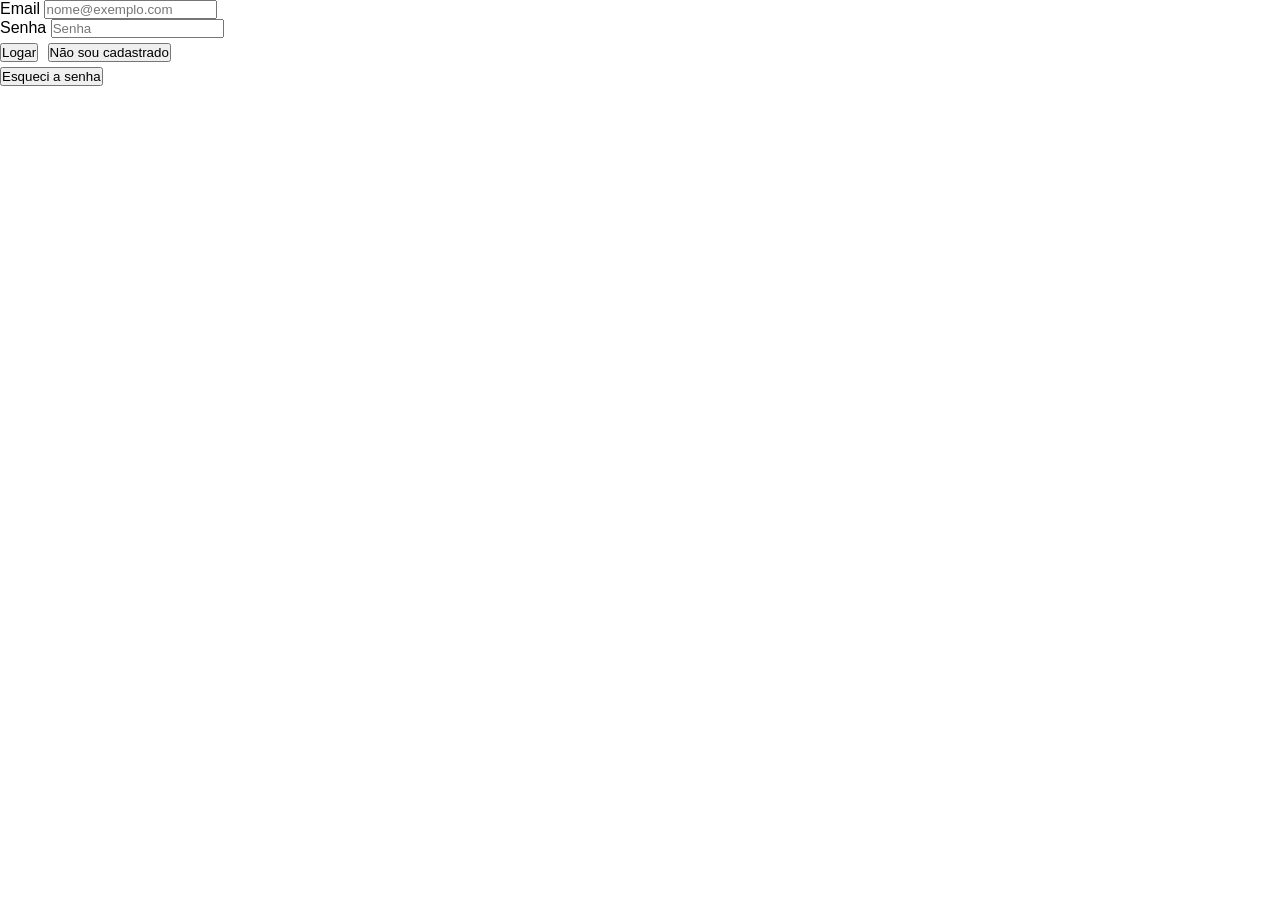
==== forms.html @ 570ace1e "Add files via upload" ====
<!doctype html>
<html lang="pt-BR">

<head>
    <meta charset="utf-8">
    <meta name="viewport" content="width=device-width, initial-scale=1">
    <title>LRC1970</title>
    <link rel="stylesheet" href="style-forms.css">
</head>

<body>
    <form id="forms_cad">

        <div class="container">

            <!-- Labels e Inputs-->
            <div class="form-input">
                <label for="cad-name">Nome</label>
                <input name="name" type="text" id="cad-name" class="input" placeholder="Nome">
            </div>

            <div class="form-input">
                <label for="cad-email">Email</label>
                <input name="e-mail" type="email" id="cad-email" class="input" placeholder="nome@exemplo.com">
            </div>

            <div class="form-input">
                <label for="cad-cep">CEP</label>
                <input name="cep" type="text" id="cad-cep" class="input" placeholder="00000-000">
            </div>

            <div class="form-input">
                <label for="cad-pass">Senha</label>
                <input name="password" type="password" class="input" id="cad-pass" placeholder="Senha">
            </div>

            <!-- Botões -->
            <div class="cad-btn-container">
                <button type="submit" id="cadastroBtn" class="btn">Cadastrar</button>
                <button type="button" id="already-log" class="btn">Já sou cadastrado</a></button>
            </div>

        </div>

        <!-- Definição do formulário -->
        <input type="text" name="code" id="code" style="display:none" value="cadastro">

        <!-- Resposta da requisição -->
        <div id="resp"></div>

    </form>

    <form id="forms_log">
        <div class="container">

            <!-- Labels e Inputs-->
            <div class="form-input">
                <label for="log-email">Email</label>
                <input name="e-mail" type="email" class="input" id="log-email" placeholder="nome@exemplo.com">
            </div>

            <div class="form-input">
                <label for="log-pass">Senha</label>
                <input name="password" type="password" class="input" id="log-pass" placeholder="Senha">
            </div>

            <!-- Botões -->
            <div class="log-btn-container">
                <button type="submit" id="loginBtn" class="btn">Logar</button>
                <button type="button" style="margin: 5px;" id="not-cad">Não sou cadastrado</button><br>
                <button type="button" id="fgt-password">Esqueci a senha</button>
            </div>

        </div>

        <!-- Definição do formulário -->
        <input type="text" name="code" id="code" style="display:none" value="login">

        <!-- Resposta da requisição -->
        <div id="resp"></div>

    </form>

    <form id="forms_pass">

        <div class="container-pass">

            <!-- Labels e Inputs-->
            <div class="form-input">
                <label for="pass-email">Email</label>
                <input name="e-mail" type="email" class="input" id="pass-email" placeholder="nome@exemplo.com">
            </div>

            <div class="form-input">
                <label for="pass-pass">Senha</label>
                <input name="password" type="password" class="input" id="pass-pass" placeholder="Senha">
            </div>

            <div class="form-input">
                <label for="pass-confirm">Confirme sua senha</label>
                <input name="password" type="password" class="input" id="pass-confirm"
                    placeholder="Confirm your password">
            </div>

            <!-- Botões -->
            <div class="pass-btn-container">
                <button type="submit" id="password-btn" class="btn">Atualizar senha</button>
            </div>

        </div>

        <!-- Definição do formulário -->
        <input type="text" name="code" id="code" style="display:none" value="password">

        <!-- Resposta da requisição -->
        <div id="resp"></div>

    </form>

</body>

<!-- Jquery -->
<script src="https://code.jquery.com/jquery-3.6.0.min.js"></script>

<!-- Main Script -->
<script src="ajax.js"></script>

<!-- Script -->
<script>
    // Declaração de variáveis
    let fgtBtn = document.getElementById("fgt-password");
    let notCadBtn = document.getElementById("not-cad");
    let loggedBtn = document.getElementById("already-log");
    let passwordBtn = document.getElementById("password-btn");
    let formsLog = document.getElementById("forms_log");
    let formsCad = document.getElementById("forms_cad");
    let formsPass = document.getElementById("forms_pass");

    // Funções
    function fgtPassword() {
        formsLog.style.display = "none";
        formsCad.style.display = "none";
        formsPass.style.display = "block";
    }

    function alreadyLogged() {
        formsLog.style.display = "block";
        formsCad.style.display = "none";
        formsPass.style.display = "none";
    }

    function notCad() {
        formsLog.style.display = "none";
        formsCad.style.display = "block";
        formsPass.style.display = "none";
    }

    function newPassword() {
        formsLog.style.display = "block";
        formsCad.style.display = "none";
        formsPass.style.display = "none";
    }

    // EventListeners
    fgtBtn.addEventListener("click", fgtPassword);
    loggedBtn.addEventListener("click", alreadyLogged);
    notCadBtn.addEventListener("click", notCad);
    passwordBtn.addEventListener("click", newPassword);
</script>

</html>
---- style-forms.css ----
:root {
  --primary-color: #fb4516;
  --primary-hover: #df3e15;
  --bg-dark: #121212;
  --bg-light: #f8f9fa;
  --card-bg: #ffffff;
  --text-main: #212529;
  --text-muted: #6c757d;
  --border-color: #e0e0e0;
}

* {
  margin: 0;
  padding: 0;
  box-sizing: border-box;
  font-family: "Segoe UI", Tahoma, Verdana, sans-serif;
}

#forms_cad,
#forms_pass {
  display: none;
}
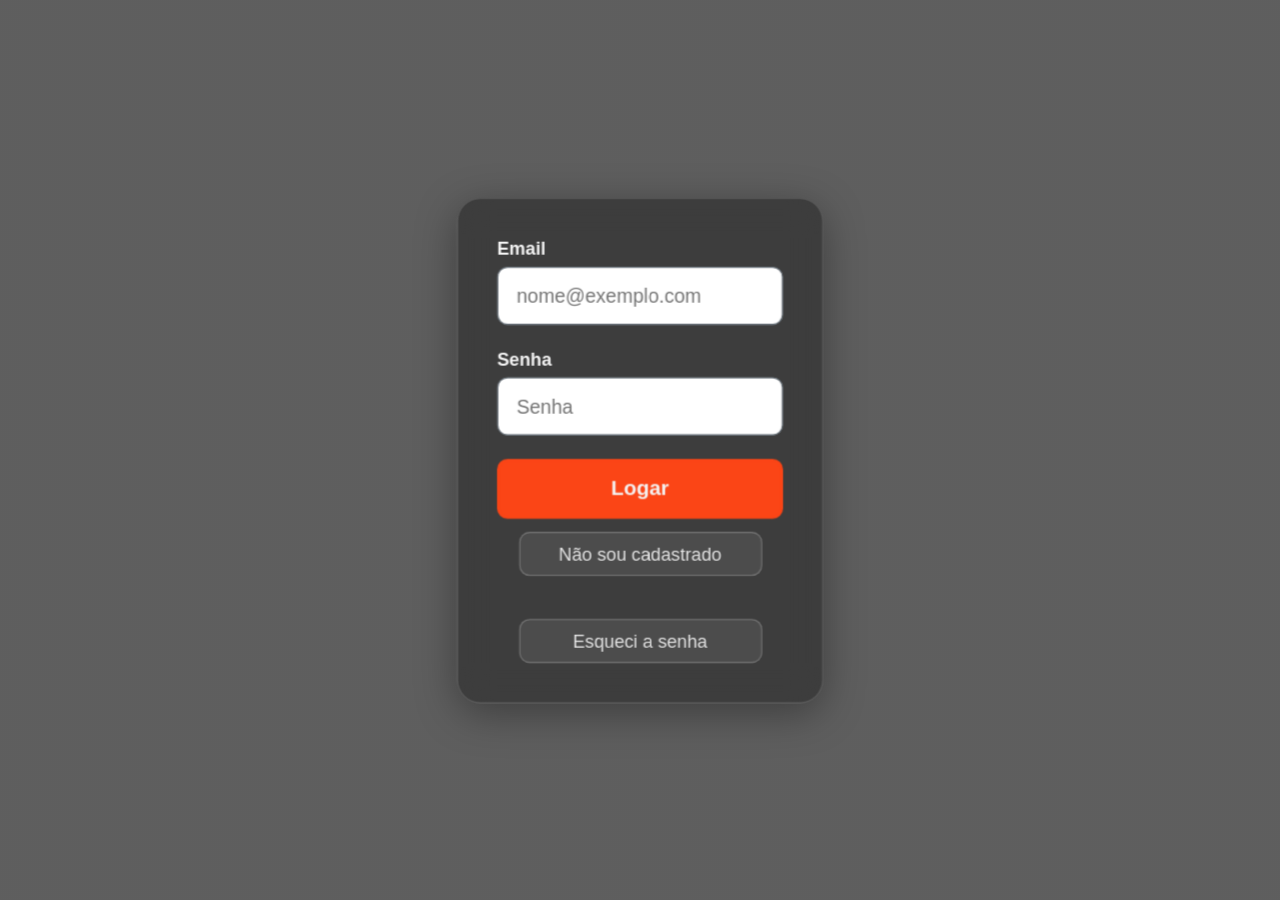
==== commit 90c8ab52: "Correção de erros lógicos PHP, folha de estilo do formulário,separação do JavaScript e base de dados" ====
--- a/forms.html
+++ b/forms.html
@@ -1,171 +1,134 @@
-<!doctype html>
-<html lang="pt-BR">
-
-<head>
-    <meta charset="utf-8">
-    <meta name="viewport" content="width=device-width, initial-scale=1">
-    <title>LRC1970</title>
-    <link rel="stylesheet" href="style-forms.css">
-</head>
-
-<body>
-    <form id="forms_cad">
-
-        <div class="container">
-
-            <!-- Labels e Inputs-->
-            <div class="form-input">
-                <label for="cad-name">Nome</label>
-                <input name="name" type="text" id="cad-name" class="input" placeholder="Nome">
-            </div>
-
-            <div class="form-input">
-                <label for="cad-email">Email</label>
-                <input name="e-mail" type="email" id="cad-email" class="input" placeholder="nome@exemplo.com">
-            </div>
-
-            <div class="form-input">
-                <label for="cad-cep">CEP</label>
-                <input name="cep" type="text" id="cad-cep" class="input" placeholder="00000-000">
-            </div>
-
-            <div class="form-input">
-                <label for="cad-pass">Senha</label>
-                <input name="password" type="password" class="input" id="cad-pass" placeholder="Senha">
-            </div>
-
-            <!-- Botões -->
-            <div class="cad-btn-container">
-                <button type="submit" id="cadastroBtn" class="btn">Cadastrar</button>
-                <button type="button" id="already-log" class="btn">Já sou cadastrado</a></button>
-            </div>
-
-        </div>
-
-        <!-- Definição do formulário -->
-        <input type="text" name="code" id="code" style="display:none" value="cadastro">
-
-        <!-- Resposta da requisição -->
-        <div id="resp"></div>
-
-    </form>
-
-    <form id="forms_log">
-        <div class="container">
-
-            <!-- Labels e Inputs-->
-            <div class="form-input">
-                <label for="log-email">Email</label>
-                <input name="e-mail" type="email" class="input" id="log-email" placeholder="nome@exemplo.com">
-            </div>
-
-            <div class="form-input">
-                <label for="log-pass">Senha</label>
-                <input name="password" type="password" class="input" id="log-pass" placeholder="Senha">
-            </div>
-
-            <!-- Botões -->
-            <div class="log-btn-container">
-                <button type="submit" id="loginBtn" class="btn">Logar</button>
-                <button type="button" style="margin: 5px;" id="not-cad">Não sou cadastrado</button><br>
-                <button type="button" id="fgt-password">Esqueci a senha</button>
-            </div>
-
-        </div>
-
-        <!-- Definição do formulário -->
-        <input type="text" name="code" id="code" style="display:none" value="login">
-
-        <!-- Resposta da requisição -->
-        <div id="resp"></div>
-
-    </form>
-
-    <form id="forms_pass">
-
-        <div class="container-pass">
-
-            <!-- Labels e Inputs-->
-            <div class="form-input">
-                <label for="pass-email">Email</label>
-                <input name="e-mail" type="email" class="input" id="pass-email" placeholder="nome@exemplo.com">
-            </div>
-
-            <div class="form-input">
-                <label for="pass-pass">Senha</label>
-                <input name="password" type="password" class="input" id="pass-pass" placeholder="Senha">
-            </div>
-
-            <div class="form-input">
-                <label for="pass-confirm">Confirme sua senha</label>
-                <input name="password" type="password" class="input" id="pass-confirm"
-                    placeholder="Confirm your password">
-            </div>
-
-            <!-- Botões -->
-            <div class="pass-btn-container">
-                <button type="submit" id="password-btn" class="btn">Atualizar senha</button>
-            </div>
-
-        </div>
-
-        <!-- Definição do formulário -->
-        <input type="text" name="code" id="code" style="display:none" value="password">
-
-        <!-- Resposta da requisição -->
-        <div id="resp"></div>
-
-    </form>
-
-</body>
-
-<!-- Jquery -->
-<script src="https://code.jquery.com/jquery-3.6.0.min.js"></script>
-
-<!-- Main Script -->
-<script src="ajax.js"></script>
-
-<!-- Script -->
-<script>
-    // Declaração de variáveis
-    let fgtBtn = document.getElementById("fgt-password");
-    let notCadBtn = document.getElementById("not-cad");
-    let loggedBtn = document.getElementById("already-log");
-    let passwordBtn = document.getElementById("password-btn");
-    let formsLog = document.getElementById("forms_log");
-    let formsCad = document.getElementById("forms_cad");
-    let formsPass = document.getElementById("forms_pass");
-
-    // Funções
-    function fgtPassword() {
-        formsLog.style.display = "none";
-        formsCad.style.display = "none";
-        formsPass.style.display = "block";
-    }
-
-    function alreadyLogged() {
-        formsLog.style.display = "block";
-        formsCad.style.display = "none";
-        formsPass.style.display = "none";
-    }
-
-    function notCad() {
-        formsLog.style.display = "none";
-        formsCad.style.display = "block";
-        formsPass.style.display = "none";
-    }
-
-    function newPassword() {
-        formsLog.style.display = "block";
-        formsCad.style.display = "none";
-        formsPass.style.display = "none";
-    }
-
-    // EventListeners
-    fgtBtn.addEventListener("click", fgtPassword);
-    loggedBtn.addEventListener("click", alreadyLogged);
-    notCadBtn.addEventListener("click", notCad);
-    passwordBtn.addEventListener("click", newPassword);
-</script>
-
+<!doctype html>
+<html lang="pt-BR">
+
+<head>
+    <meta name="description"
+        content="Sistema de login, registro e cadastro de usuários com validação de dados e integração com banco de dados.">
+    <meta charset="utf-8">
+    <meta name="viewport" content="width=device-width, initial-scale=1">
+    <title>LRC1970</title>
+    <link rel="stylesheet" href="style-forms.css">
+</head>
+
+<body>
+    <form id="forms_cad" method="post">
+
+        <div class="container">
+
+            <!-- Labels e Inputs-->
+            <div class="form-input">
+                <label for="cad-name">Nome</label>
+                <input name="name" type="text" id="cad-name" class="input" placeholder="Nome">
+            </div>
+
+            <div class="form-input">
+                <label for="cad-email">Email</label>
+                <input name="e-mail" type="email" id="cad-email" class="input" placeholder="nome@exemplo.com">
+            </div>
+
+            <div class="form-input">
+                <label for="cad-cep">CEP</label>
+                <input name="cep" type="text" id="cad-cep" class="input" placeholder="00000-000">
+            </div>
+
+            <div class="form-input">
+                <label for="cad-pass">Senha</label>
+                <input name="password" type="password" class="input" id="cad-pass" placeholder="Senha">
+            </div>
+
+            <!-- Botões -->
+            <div class="cad-btn-container">
+                <button type="submit" id="cadastroBtn" class="btn">Cadastrar</button>
+                <button type="button" id="already-log" class="btn-second">Já sou cadastrado</a></button>
+            </div>
+
+        </div>
+
+        <!-- Definição do formulário -->
+        <input type="text" name="code" id="code" style="display:none" value="cadastro">
+
+        <!-- Resposta da requisição -->
+        <div id="resp"></div>
+
+    </form>
+
+    <form id="forms_log" method="post">
+        <div class="container">
+
+            <!-- Labels e Inputs-->
+            <div class="form-input">
+                <label for="log-email">Email</label>
+                <input name="e-mail" type="email" class="input" id="log-email" placeholder="nome@exemplo.com">
+            </div>
+
+            <div class="form-input">
+                <label for="log-pass">Senha</label>
+                <input name="password" type="password" class="input" id="log-pass" placeholder="Senha">
+            </div>
+
+            <!-- Botões -->
+            <div class="log-btn-container">
+                <button type="submit" id="loginBtn" class="btn">Logar</button>
+                <button type="button" style="margin: 5px;" id="not-cad" class="btn-second">Não sou
+                    cadastrado</button><br>
+                <button type="button" id="fgt-password" class="btn-second">Esqueci a senha</button>
+            </div>
+
+        </div>
+
+        <!-- Definição do formulário -->
+        <input type="text" name="code" id="code" style="display:none" value="login">
+
+        <!-- Resposta da requisição -->
+        <div id="resp"></div>
+
+    </form>
+
+    <form id="forms_pass" method="post">
+
+        <div class="container-pass">
+
+            <!-- Labels e Inputs-->
+            <div class="form-input">
+                <label for="pass-email">Email</label>
+                <input name="e-mail" type="email" class="input" id="pass-email" placeholder="nome@exemplo.com">
+            </div>
+
+            <div class="form-input">
+                <label for="pass-pass">Senha</label>
+                <input name="password" type="password" class="input" id="pass-pass" placeholder="Senha">
+            </div>
+
+            <div class="form-input">
+                <label for="pass-confirm">Confirme sua senha</label>
+                <input name="password" type="password" class="input" id="pass-confirm"
+                    placeholder="Confirm your password">
+            </div>
+
+            <!-- Botões -->
+            <div class="pass-btn-container">
+                <button type="submit" id="password-btn" class="btn">Atualizar senha</button>
+            </div>
+
+        </div>
+
+        <!-- Definição do formulário -->
+        <input type="text" name="code" id="code" style="display:none" value="password">
+
+        <!-- Resposta da requisição -->
+        <div id="resp"></div>
+
+    </form>
+
+</body>
+
+<!-- Jquery -->
+<script src="https://code.jquery.com/jquery-3.6.0.min.js"></script>
+
+<!-- Ajax Script -->
+<script src="ajax.js"></script>
+
+<!-- Forms JavaScript -->
+<script src="forms.js"></script>
+
 </html>
--- a/style-forms.css
+++ b/style-forms.css
@@ -1,22 +1,146 @@
 :root {
-  --primary-color: #fb4516;
-  --primary-hover: #df3e15;
-  --bg-dark: #121212;
-  --bg-light: #f8f9fa;
-  --card-bg: #ffffff;
-  --text-main: #212529;
-  --text-muted: #6c757d;
-  --border-color: #e0e0e0;
+	--primary-color: #fb4516;
+	--primary-hover: #df3e15;
+	--bg-dark: #121212;
+	--bg-light: #f8f9fa;
+	--card-bg: #ffffff;
+	--text-main: #212529;
+	--text-muted: #6c757d;
+	--border-color: #e0e0e0;
 }
 
 * {
-  margin: 0;
-  padding: 0;
-  box-sizing: border-box;
-  font-family: "Segoe UI", Tahoma, Verdana, sans-serif;
+	margin: 0;
+	padding: 0;
+	box-sizing: border-box;
+	font-family: "Segoe UI", Tahoma, Verdana, sans-serif;
+}
+
+body {
+	min-height: 100vh;
+	display: flex;
+	justify-content: center;
+	align-items: center;
+	background-image:
+		linear-gradient(rgba(26, 26, 26, 0.7), rgba(26, 26, 26, 0.7)),
+		url("bg_login-cad-fgtpass.jpg");
+	background-size: cover;
+	background-position: center 10%;
+	background-repeat: no-repeat;
 }
 
 #forms_cad,
 #forms_pass {
-  display: none;
+	display: none;
 }
+
+.container {
+	width: 100%;
+	max-width: 450px;
+	padding: 30px;
+	background: rgba(0, 0, 0, 0.35);
+	border: 1px solid rgba(255, 255, 255, 0.15);
+	border-radius: 18px;
+	backdrop-filter: blur(13px);
+	-webkit-backdrop-filter: blur(15px);
+	box-shadow: 0 8px 32px rgba(0, 0, 0, 0.35);
+
+	transform: scale(1.3);
+}
+
+.cad-btn-container,
+.log-btn-container,
+.pass-btn-container {
+	display: flex;
+	flex-direction: column;
+	align-items: center;
+}
+
+.form-input {
+	margin-bottom: 18px;
+}
+
+label {
+	display: block;
+	margin-bottom: 6px;
+	color: whitesmoke;
+	font-size: 14px;
+	font-weight: 600;
+}
+
+.input {
+	width: 100%;
+	padding: 13px 14px;
+	font-size: 15px;
+	box-sizing: border-box;
+	border: 1px solid var(--text-muted);
+	border-radius: 8px;
+	font-size: 15px;
+	outline: none;
+	transition: 0.25s ease;
+}
+
+.input:focus {
+	border-color: var(--primary-color);
+	box-shadow: 0 0 0 3px rgba(251, 69, 22, 0.15);
+}
+
+/* botao principal */
+.btn {
+	width: 100%;
+	padding: 12px;
+	margin-bottom: 5px;
+	background-color: var(--primary-color);
+	color: whitesmoke;
+	border: 2px solid var(--primary-color);
+	border-radius: 8px;
+	font-size: 16px;
+	font-weight: 600;
+	transform: translateY(0);
+	transition: 0.25s;
+	cursor: pointer;
+}
+
+.btn:hover {
+	background-color: var(--primary-hover);
+	border-color: var(--primary-hover);
+	transform: translateY(-2px);
+	box-shadow: inset 0 5px 15px rgba(251, 69, 22, 0.25);
+}
+
+.btn:active {
+	transform: translateY(0);
+	box-shadow: none;
+}
+
+/* botoes secundarios */
+.btn-second {
+	width: 85%;
+	padding: 8px 15px;
+	margin: 10px auto 0;
+	background: rgba(255, 255, 255, 0.08);
+	color: rgba(255, 255, 255, 0.85);
+	border: 1px solid rgba(255, 255, 255, 0.2);
+	border-radius: 8px;
+	font-size: 14px;
+	font-weight: 500;
+	cursor: pointer;
+	transition:
+		background-color 0.2s ease,
+		border-color 0.2s ease,
+		color 0.2s ease,
+		transform 0.2s ease,
+		box-shadow 0.2s ease;
+}
+
+.btn-second:hover {
+	background: rgba(251, 69, 22, 0.15);
+	color: white;
+	border-color: rgba(251, 69, 22, 0.6);
+	transform: translateY(-1px);
+	box-shadow: 0 4px 12px rgba(251, 69, 22, 0.15);
+}
+
+.btn-second:active {
+	transform: translateY(0);
+}
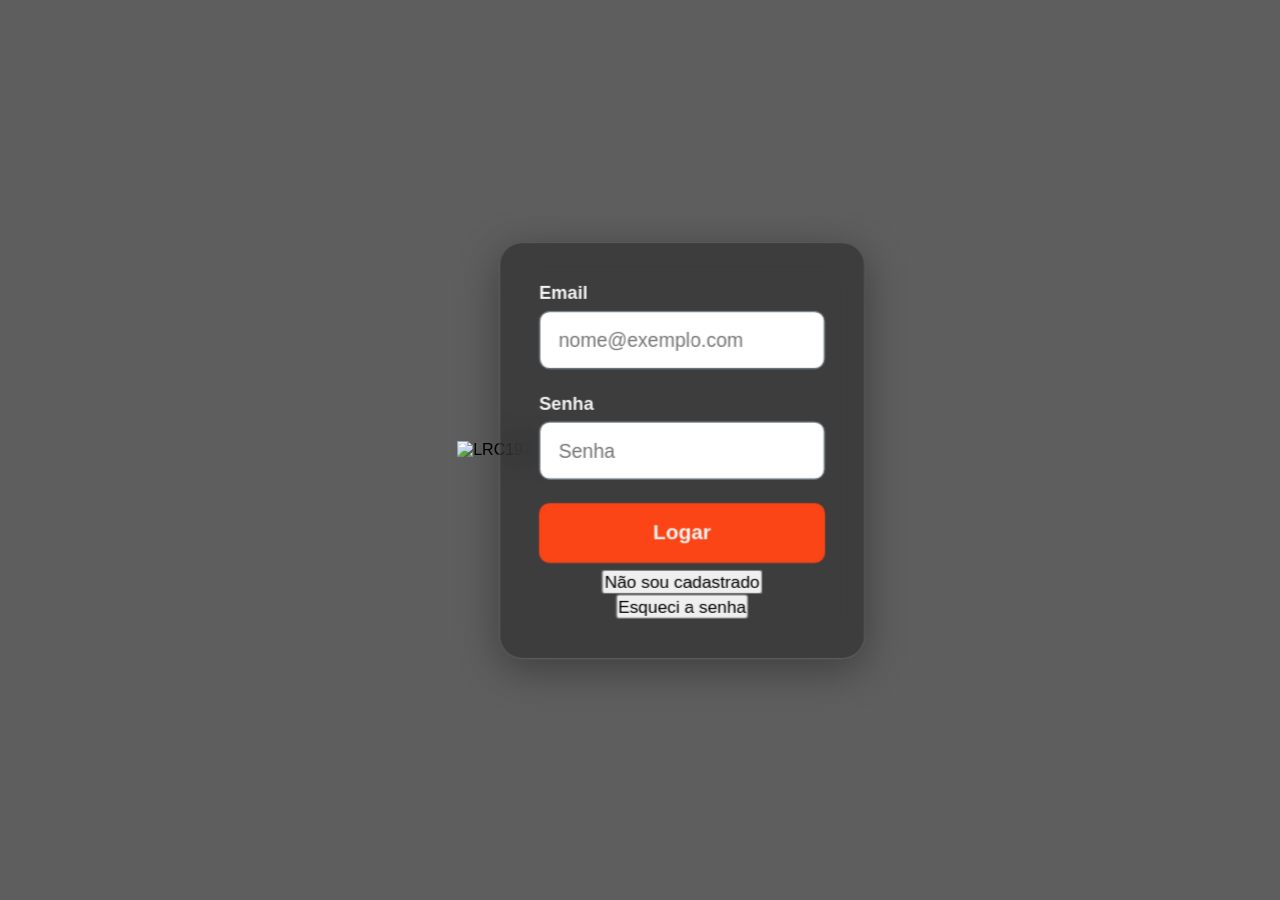
==== commit 5ac02491: "Ajustando detalhes Adicionando a logo e corrigindo pequenas divergencias" ====
--- a/forms.html
+++ b/forms.html
@@ -11,11 +11,15 @@
 </head>
 
 <body>
+
+    <!-- logo sera alterada para sua devida versao assim que possivel -->
+    <img src="logo.png" alt="LRC1970" class="logo">
+
     <form id="forms_cad" method="post">
 
         <div class="container">
 
-            <!-- Labels e Inputs-->
+            <!-- Labels e Inputs -->
             <div class="form-input">
                 <label for="cad-name">Nome</label>
                 <input name="name" type="text" id="cad-name" class="input" placeholder="Nome">
@@ -27,11 +31,6 @@
             </div>
 
             <div class="form-input">
-                <label for="cad-cep">CEP</label>
-                <input name="cep" type="text" id="cad-cep" class="input" placeholder="00000-000">
-            </div>
-
-            <div class="form-input">
                 <label for="cad-pass">Senha</label>
                 <input name="password" type="password" class="input" id="cad-pass" placeholder="Senha">
             </div>
@@ -39,7 +38,7 @@
             <!-- Botões -->
             <div class="cad-btn-container">
                 <button type="submit" id="cadastroBtn" class="btn">Cadastrar</button>
-                <button type="button" id="already-log" class="btn-second">Já sou cadastrado</a></button>
+                <button type="button" id="already-log" class="btn-secundario">Já sou cadastrado</button>
             </div>
 
         </div>
@@ -52,7 +51,9 @@
 
     </form>
 
+
     <form id="forms_log" method="post">
+
         <div class="container">
 
             <!-- Labels e Inputs-->
@@ -69,9 +70,8 @@
             <!-- Botões -->
             <div class="log-btn-container">
                 <button type="submit" id="loginBtn" class="btn">Logar</button>
-                <button type="button" style="margin: 5px;" id="not-cad" class="btn-second">Não sou
-                    cadastrado</button><br>
-                <button type="button" id="fgt-password" class="btn-second">Esqueci a senha</button>
+                <button type="button" id="not-cad" class="btn-secundario">Não sou cadastrado</button>
+                <button type="button" id="fgt-password" class="btn-secundario">Esqueci a senha</button>
             </div>
 
         </div>
@@ -84,9 +84,10 @@
 
     </form>
 
+
     <form id="forms_pass" method="post">
 
-        <div class="container-pass">
+        <div class="container">
 
             <!-- Labels e Inputs-->
             <div class="form-input">
@@ -101,8 +102,7 @@
 
             <div class="form-input">
                 <label for="pass-confirm">Confirme sua senha</label>
-                <input name="password" type="password" class="input" id="pass-confirm"
-                    placeholder="Confirm your password">
+                <input name="password" type="password" class="input" id="pass-confirm" placeholder="Confirme sua senha">
             </div>
 
             <!-- Botões -->
@@ -131,4 +131,4 @@
 <!-- Forms JavaScript -->
 <script src="forms.js"></script>
 
-</html>+</html>
